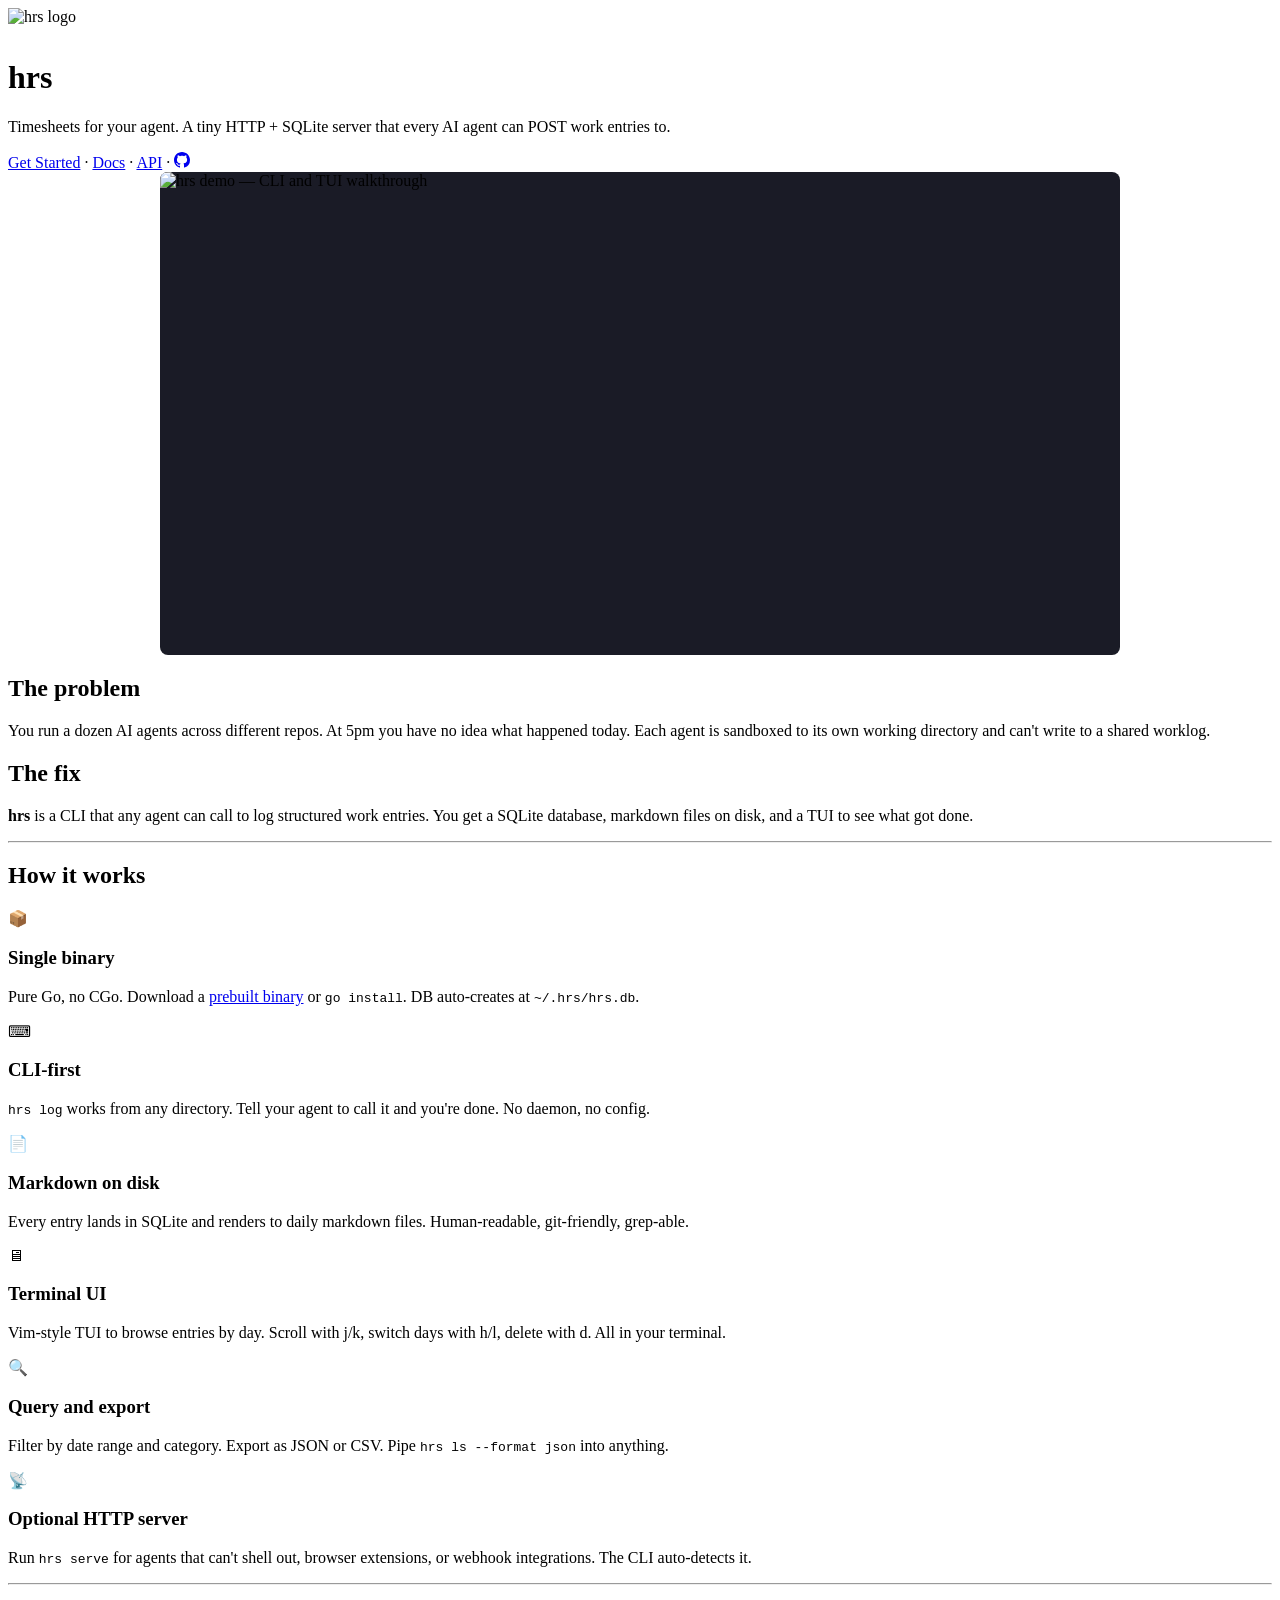
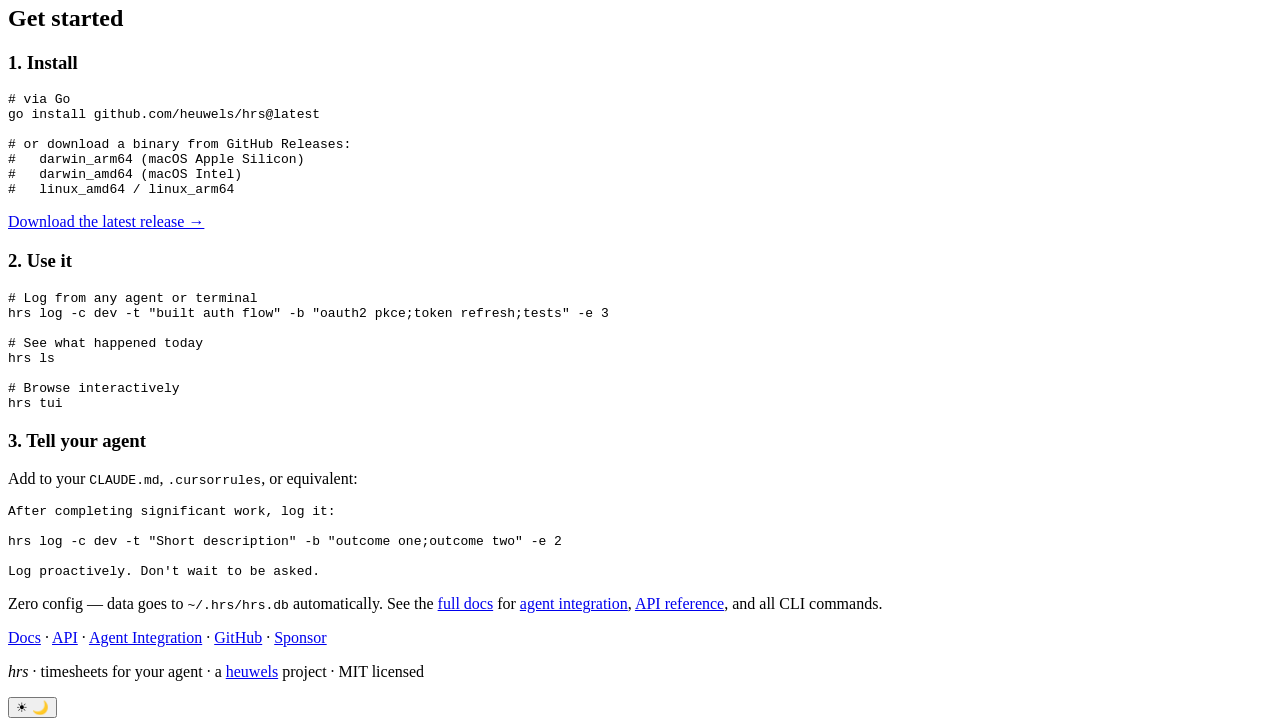
==== site/index.html @ 25335e58 "Reframe as CLI-first, demote HTTP server to optional Homepage and README now lead with the CLI story" ====
<!DOCTYPE html>
<html lang="en">
<head>
  <meta charset="utf-8">
  <meta name="viewport" content="width=device-width, initial-scale=1">
  <title>hrs — timesheets for your agent</title>
  <meta name="description" content="A tiny HTTP server backed by SQLite that AI agents can post work entries to from any directory. Renders markdown for humans.">
  <link rel="icon" href="/logo.svg" type="image/svg+xml">
  <link rel="stylesheet" href="/style.css">
  <script>
    (function () {
      var t = localStorage.getItem('theme');
      if (t) document.documentElement.setAttribute('data-theme', t);
      else if (window.matchMedia('(prefers-color-scheme: dark)').matches) document.documentElement.setAttribute('data-theme', 'dark');
      else document.documentElement.setAttribute('data-theme', 'light');
    })();
  </script>
</head>
<body>

<header class="hero">
  <div class="container">
    <img src="/logo.svg" alt="hrs logo" style="width:72px;height:72px;margin:0 auto 0.75rem">
    <h1>hrs</h1>
    <p class="tagline">Timesheets for your agent. A tiny HTTP + SQLite server that every AI agent can POST work entries to.</p>
    <nav class="hero-nav">
      <a href="/docs/getting-started.html" class="hero-nav__primary">Get Started</a>
      <span class="hero-nav__sep">&middot;</span>
      <a href="/docs/">Docs</a>
      <span class="hero-nav__sep">&middot;</span>
      <a href="/docs/api.html">API</a>
      <span class="hero-nav__sep">&middot;</span>
      <a href="https://github.com/heuwels/hrs" class="github-link" target="_blank" rel="noopener noreferrer">
        <svg viewBox="0 0 16 16" width="16" height="16" fill="currentColor" aria-hidden="true"><path d="M8 0C3.58 0 0 3.58 0 8c0 3.54 2.29 6.53 5.47 7.59.4.07.55-.17.55-.38 0-.19-.01-.82-.01-1.49-2.01.37-2.53-.49-2.69-.94-.09-.23-.48-.94-.82-1.13-.28-.15-.68-.52-.01-.53.63-.01 1.08.58 1.23.82.72 1.21 1.87.87 2.33.66.07-.52.28-.87.51-1.07-1.78-.2-3.64-.89-3.64-3.95 0-.87.31-1.59.82-2.15-.08-.2-.36-1.02.08-2.12 0 0 .67-.21 2.2.82.64-.18 1.32-.27 2-.27s1.36.09 2 .27c1.53-1.04 2.2-.82 2.2-.82.44 1.1.16 1.92.08 2.12.51.56.82 1.27.82 2.15 0 3.07-1.87 3.75-3.65 3.95.29.25.54.73.54 1.48 0 1.07-.01 1.93-.01 2.2 0 .21.15.46.55.38A8.013 8.013 0 0016 8c0-4.42-3.58-8-8-8z"/></svg>
      </a>
    </nav>

    <div class="terminal-wrap">
      <img src="/demo.gif" alt="hrs demo — CLI and TUI walkthrough" style="width:100%;max-width:960px;aspect-ratio:960/483;border-radius:8px;margin:0 auto;display:block;background:#1a1b26">
    </div>
  </div>
</header>

<section class="pitch">
  <div class="container">
    <h2>The <span class="accent">problem</span></h2>
    <p class="pitch-intro">
      You run a dozen AI agents across different repos. At 5pm you have no idea what happened today. Each agent is sandboxed to its own working directory and can't write to a shared worklog.
    </p>
    <h2>The <span class="accent">fix</span></h2>
    <p class="pitch-intro">
      <strong>hrs</strong> is a CLI that any agent can call to log structured work entries. You get a SQLite database, markdown files on disk, and a TUI to see what got done.
    </p>
  </div>
</section>

<hr class="section-rule">

<section class="pitch" id="features">
  <div class="container">
    <h2>How it <span class="accent">works</span></h2>
    <div class="features-grid">
      <div class="feature">
        <div class="feature-icon">&#x1F4E6;</div>
        <h3>Single binary</h3>
        <p>Pure Go, no CGo. Download a <a href="https://github.com/heuwels/hrs/releases/latest">prebuilt binary</a> or <code>go install</code>. DB auto-creates at <code>~/.hrs/hrs.db</code>.</p>
      </div>
      <div class="feature">
        <div class="feature-icon">&#x2328;</div>
        <h3>CLI-first</h3>
        <p><code>hrs log</code> works from any directory. Tell your agent to call it and you're done. No daemon, no config.</p>
      </div>
      <div class="feature">
        <div class="feature-icon">&#x1F4C4;</div>
        <h3>Markdown on disk</h3>
        <p>Every entry lands in SQLite and renders to daily markdown files. Human-readable, git-friendly, grep-able.</p>
      </div>
      <div class="feature">
        <div class="feature-icon">&#x1F5A5;</div>
        <h3>Terminal UI</h3>
        <p>Vim-style TUI to browse entries by day. Scroll with j/k, switch days with h/l, delete with d. All in your terminal.</p>
      </div>
      <div class="feature">
        <div class="feature-icon">&#x1F50D;</div>
        <h3>Query and export</h3>
        <p>Filter by date range and category. Export as JSON or CSV. Pipe <code>hrs ls --format json</code> into anything.</p>
      </div>
      <div class="feature">
        <div class="feature-icon">&#x1F4E1;</div>
        <h3>Optional HTTP server</h3>
        <p>Run <code>hrs serve</code> for agents that can't shell out, browser extensions, or webhook integrations. The CLI auto-detects it.</p>
      </div>
    </div>
  </div>
</section>

<hr class="section-rule">

<section class="install" id="install">
  <div class="container">
    <h2>Get <span class="accent">started</span></h2>

    <h3>1. Install</h3>
    <pre><code><span class="comment"># via Go</span>
go install github.com/heuwels/hrs@latest

<span class="comment"># or download a binary from GitHub Releases:</span>
<span class="comment">#   darwin_arm64 (macOS Apple Silicon)</span>
<span class="comment">#   darwin_amd64 (macOS Intel)</span>
<span class="comment">#   linux_amd64 / linux_arm64</span></code></pre>
    <p><a href="https://github.com/heuwels/hrs/releases/latest" target="_blank" rel="noopener noreferrer">Download the latest release &rarr;</a></p>

    <h3>2. Use it</h3>
    <pre><code><span class="comment"># Log from any agent or terminal</span>
hrs log -c dev -t "built auth flow" -b "oauth2 pkce;token refresh;tests" -e 3

<span class="comment"># See what happened today</span>
hrs ls

<span class="comment"># Browse interactively</span>
hrs tui</code></pre>

    <h3>3. Tell your agent</h3>
    <p>Add to your <code>CLAUDE.md</code>, <code>.cursorrules</code>, or equivalent:</p>
    <pre><code>After completing significant work, log it:

hrs log -c dev -t "Short description" -b "outcome one;outcome two" -e 2

Log proactively. Don't wait to be asked.</code></pre>

    <p>Zero config &mdash; data goes to <code>~/.hrs/hrs.db</code> automatically. See the <a href="/docs/">full docs</a> for <a href="/docs/agent-integration.html">agent integration</a>, <a href="/docs/api.html">API reference</a>, and all CLI commands.</p>
  </div>
</section>

<footer>
  <div class="container">
    <nav class="footer-nav">
      <a href="/docs/">Docs</a>
      <span class="footer-sep">&middot;</span>
      <a href="/docs/api.html">API</a>
      <span class="footer-sep">&middot;</span>
      <a href="/docs/agent-integration.html">Agent Integration</a>
      <span class="footer-sep">&middot;</span>
      <a href="https://github.com/heuwels/hrs" target="_blank" rel="noopener noreferrer">GitHub</a>
      <span class="footer-sep">&middot;</span>
      <a href="https://github.com/sponsors/heuwels" target="_blank" rel="noopener noreferrer">Sponsor</a>
    </nav>
    <p class="footer-copy"><em>hrs</em> &middot; timesheets for your agent &middot; a <a href="https://github.com/heuwels" target="_blank" rel="noopener noreferrer">heuwels</a> project &middot; MIT licensed</p>
  </div>
</footer>

<button type="button" class="theme-toggle" onclick="toggleTheme()" aria-label="Toggle dark mode">
  <span class="icon-sun">&#x2600;</span>
  <span class="icon-moon">&#x1F319;</span>
</button>

<script>
  function toggleTheme() {
    var current = document.documentElement.getAttribute('data-theme');
    var next = current === 'dark' ? 'light' : 'dark';
    document.documentElement.setAttribute('data-theme', next);
    localStorage.setItem('theme', next);
  }
</script>

</body>
</html>
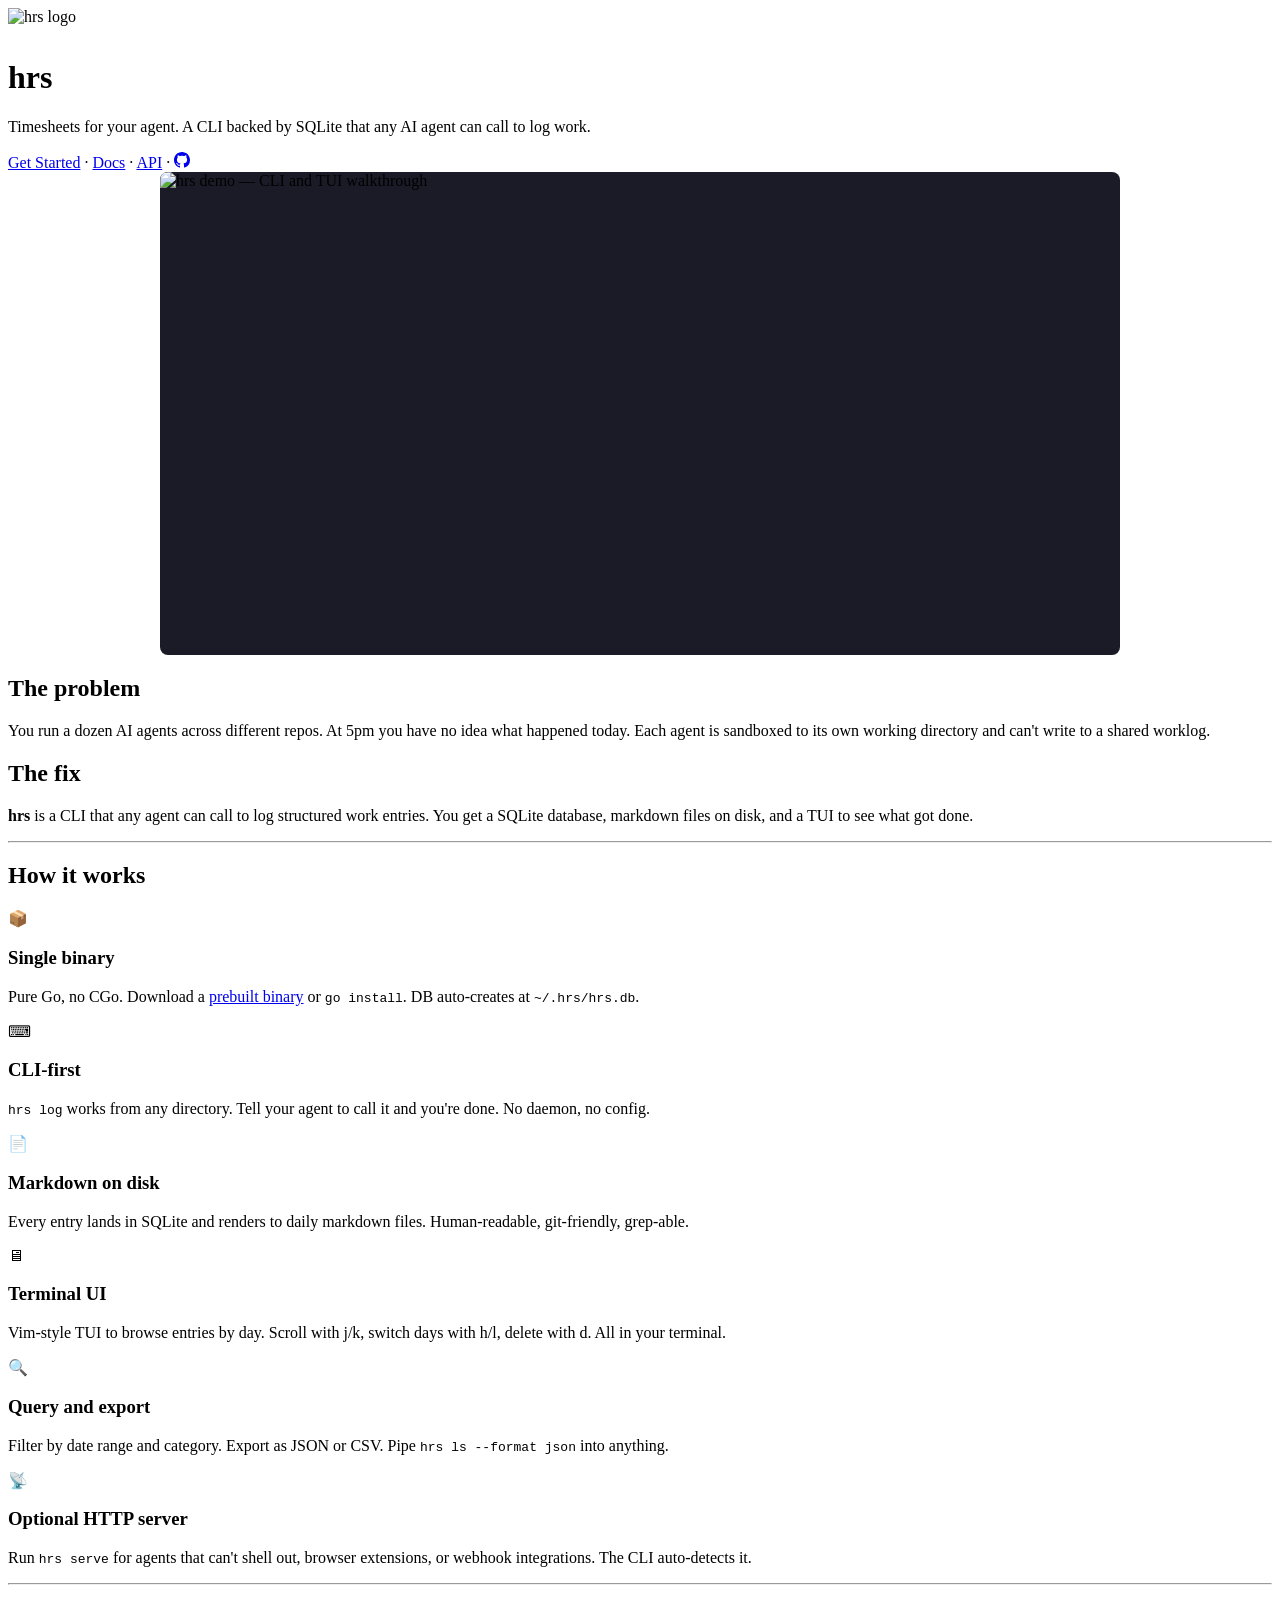
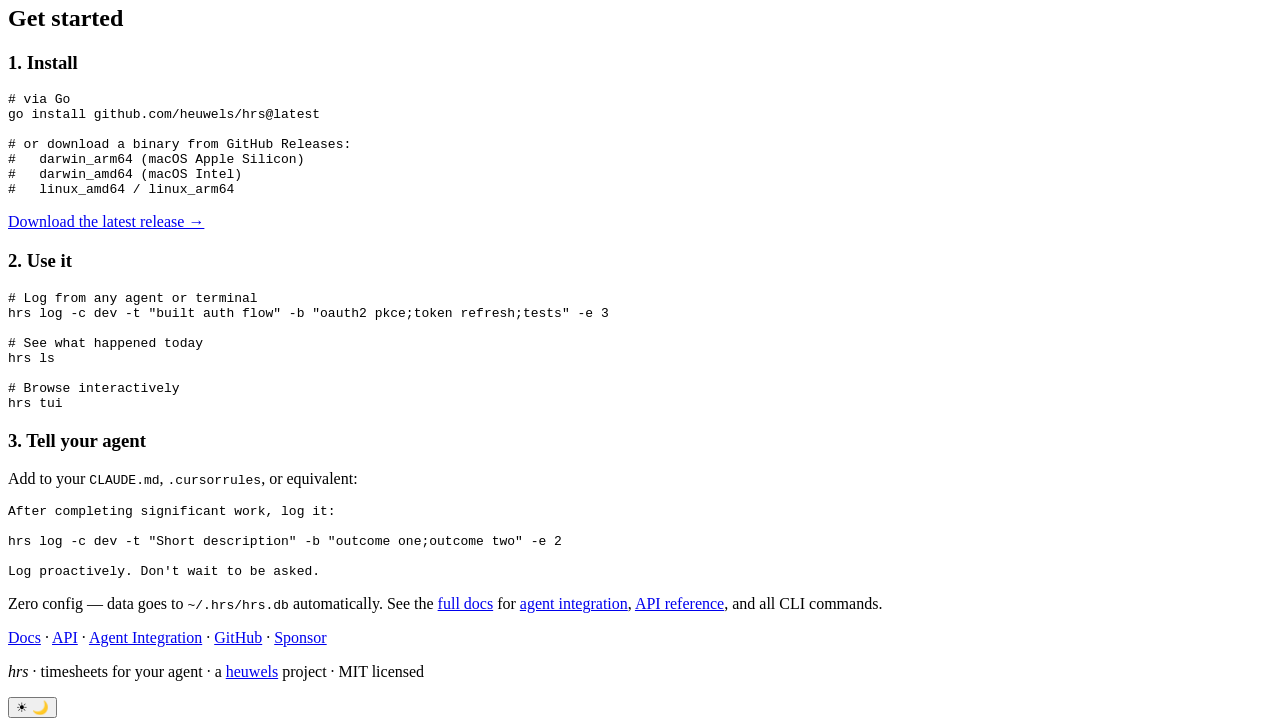
==== commit 53e58261: "Update tagline and meta description to CLI-first messaging Co-Authored-By: Claude Opus 4.6 (1M conte" ====
--- a/site/index.html
+++ b/site/index.html
@@ -4,7 +4,7 @@
   <meta charset="utf-8">
   <meta name="viewport" content="width=device-width, initial-scale=1">
   <title>hrs — timesheets for your agent</title>
-  <meta name="description" content="A tiny HTTP server backed by SQLite that AI agents can post work entries to from any directory. Renders markdown for humans.">
+  <meta name="description" content="A CLI backed by SQLite that any AI agent can call to log structured work entries. Renders markdown for humans.">
   <link rel="icon" href="/logo.svg" type="image/svg+xml">
   <link rel="stylesheet" href="/style.css">
   <script>
@@ -22,7 +22,7 @@
   <div class="container">
     <img src="/logo.svg" alt="hrs logo" style="width:72px;height:72px;margin:0 auto 0.75rem">
     <h1>hrs</h1>
-    <p class="tagline">Timesheets for your agent. A tiny HTTP + SQLite server that every AI agent can POST work entries to.</p>
+    <p class="tagline">Timesheets for your agent. A CLI backed by SQLite that any AI agent can call to log work.</p>
     <nav class="hero-nav">
       <a href="/docs/getting-started.html" class="hero-nav__primary">Get Started</a>
       <span class="hero-nav__sep">&middot;</span>
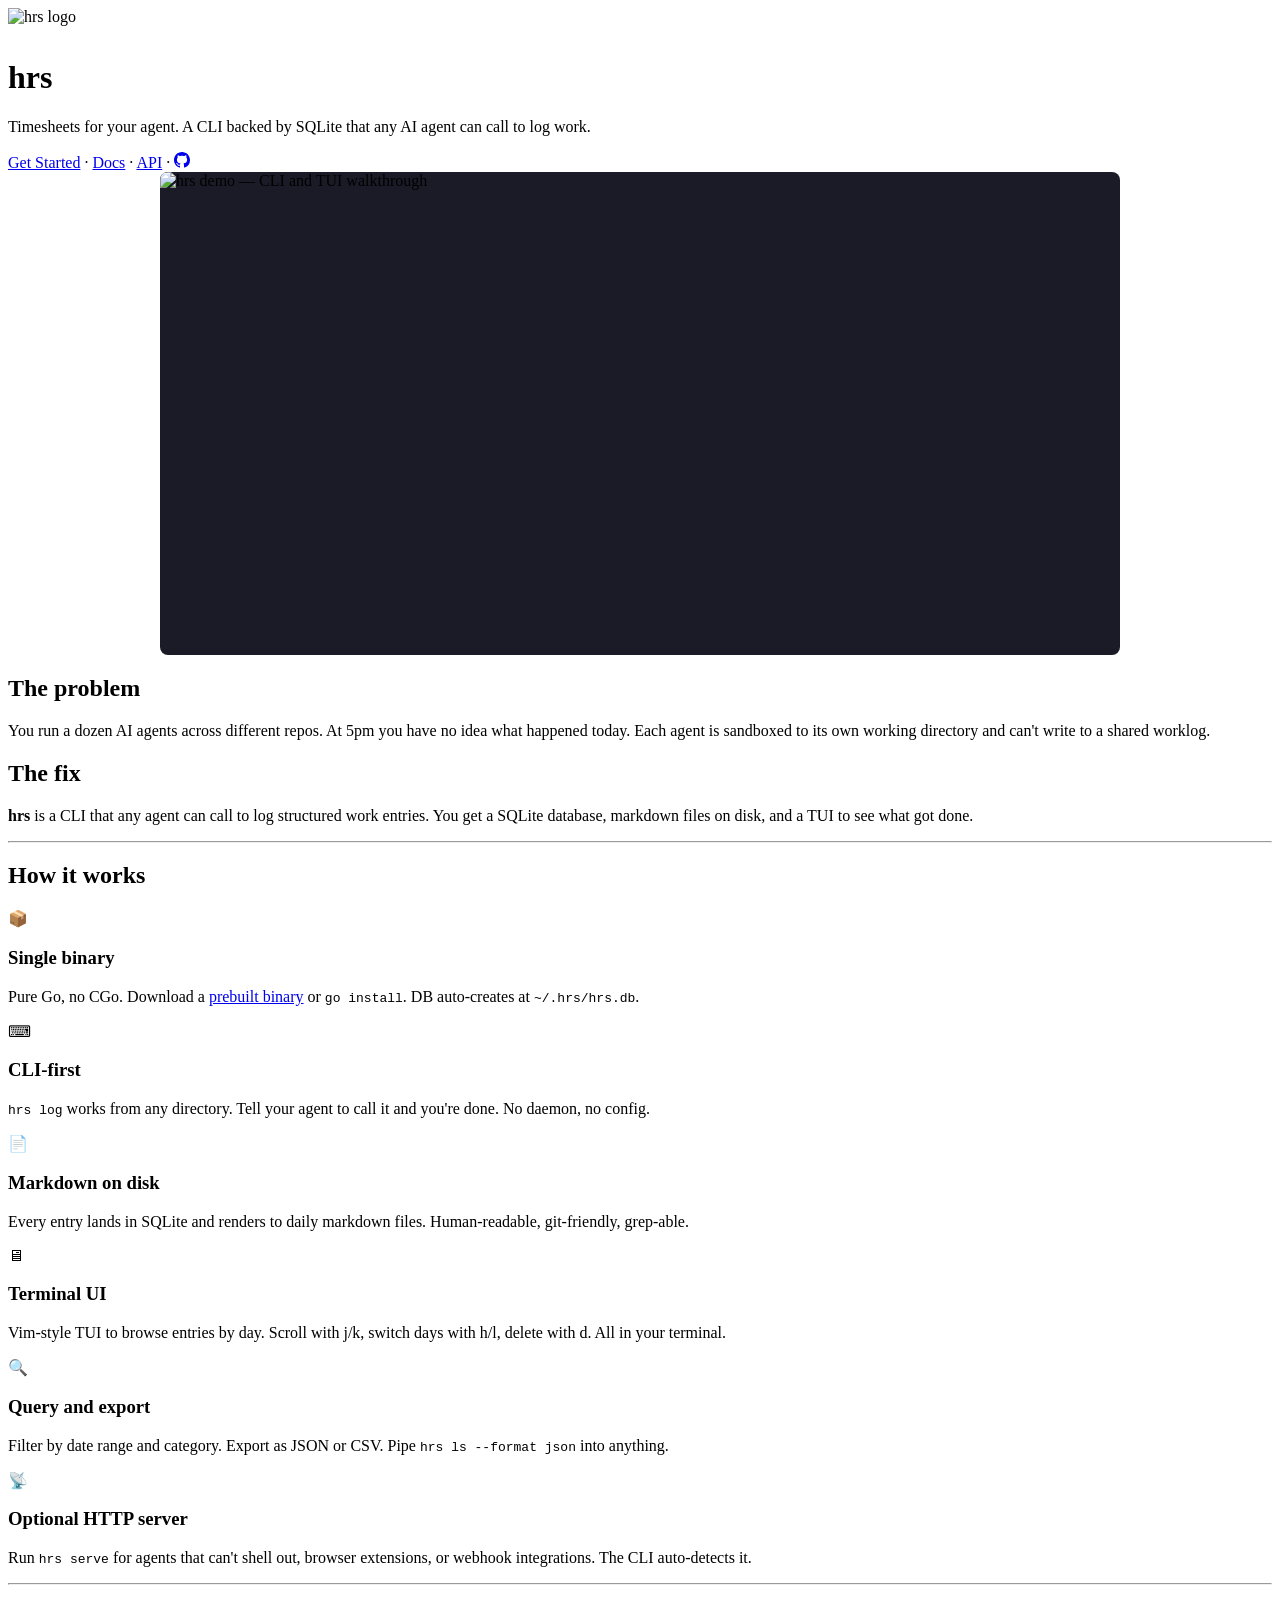
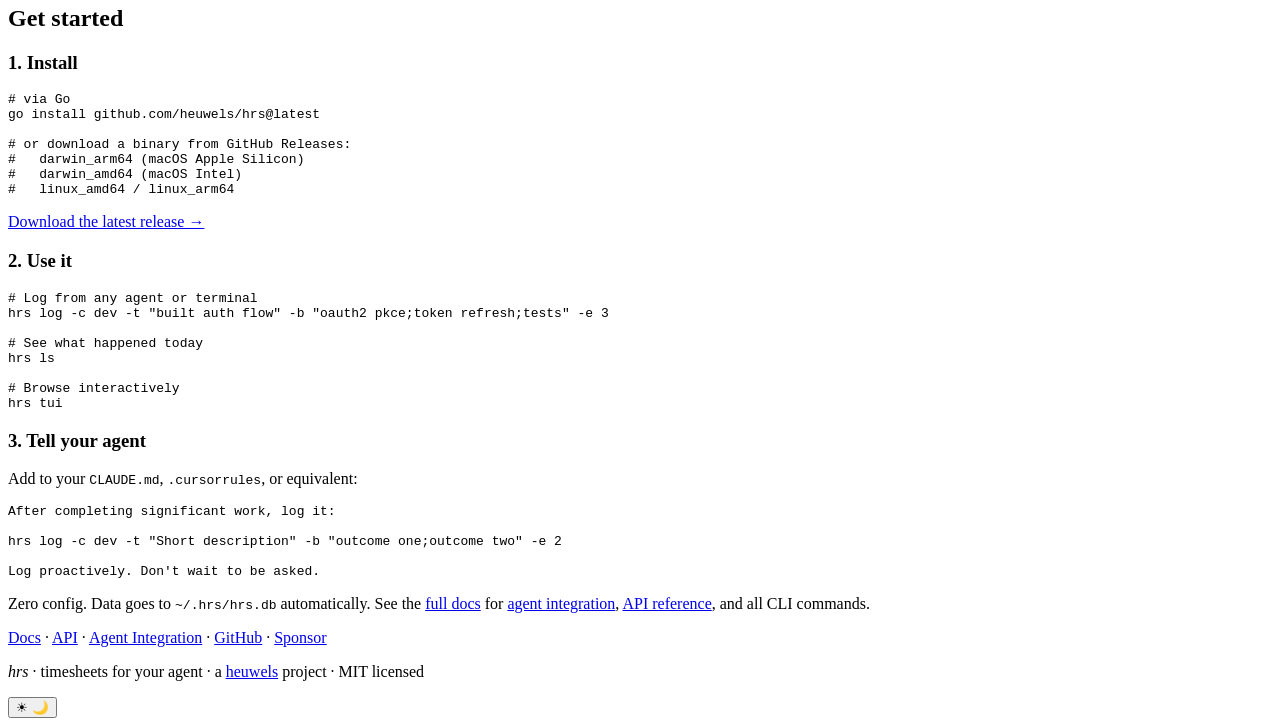
==== commit b8b826ff: "Replace emdash with period in homepage copy Co-Authored-By: Claude Opus 4.6 (1M context) <noreply@an" ====
--- a/site/index.html
+++ b/site/index.html
@@ -128,7 +128,7 @@
 
 Log proactively. Don't wait to be asked.</code></pre>
 
-    <p>Zero config &mdash; data goes to <code>~/.hrs/hrs.db</code> automatically. See the <a href="/docs/">full docs</a> for <a href="/docs/agent-integration.html">agent integration</a>, <a href="/docs/api.html">API reference</a>, and all CLI commands.</p>
+    <p>Zero config. Data goes to <code>~/.hrs/hrs.db</code> automatically. See the <a href="/docs/">full docs</a> for <a href="/docs/agent-integration.html">agent integration</a>, <a href="/docs/api.html">API reference</a>, and all CLI commands.</p>
   </div>
 </section>
 
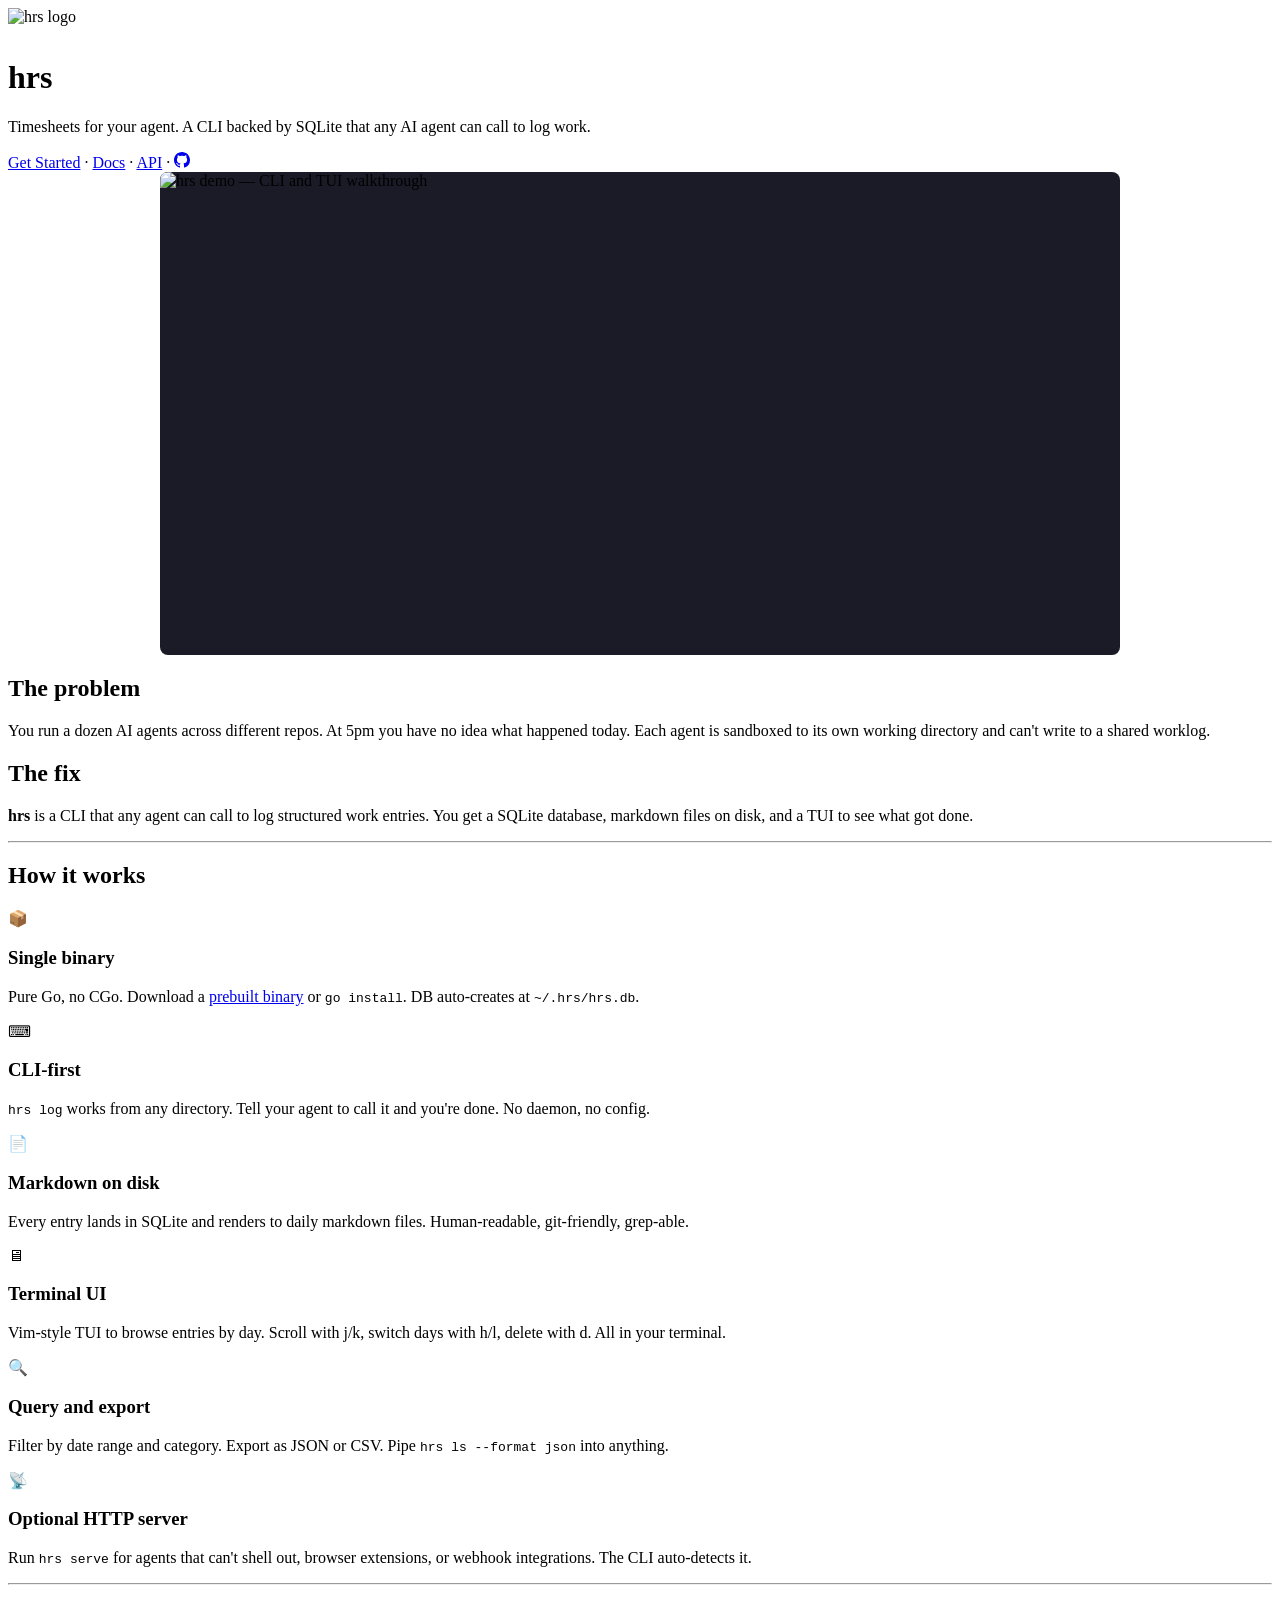
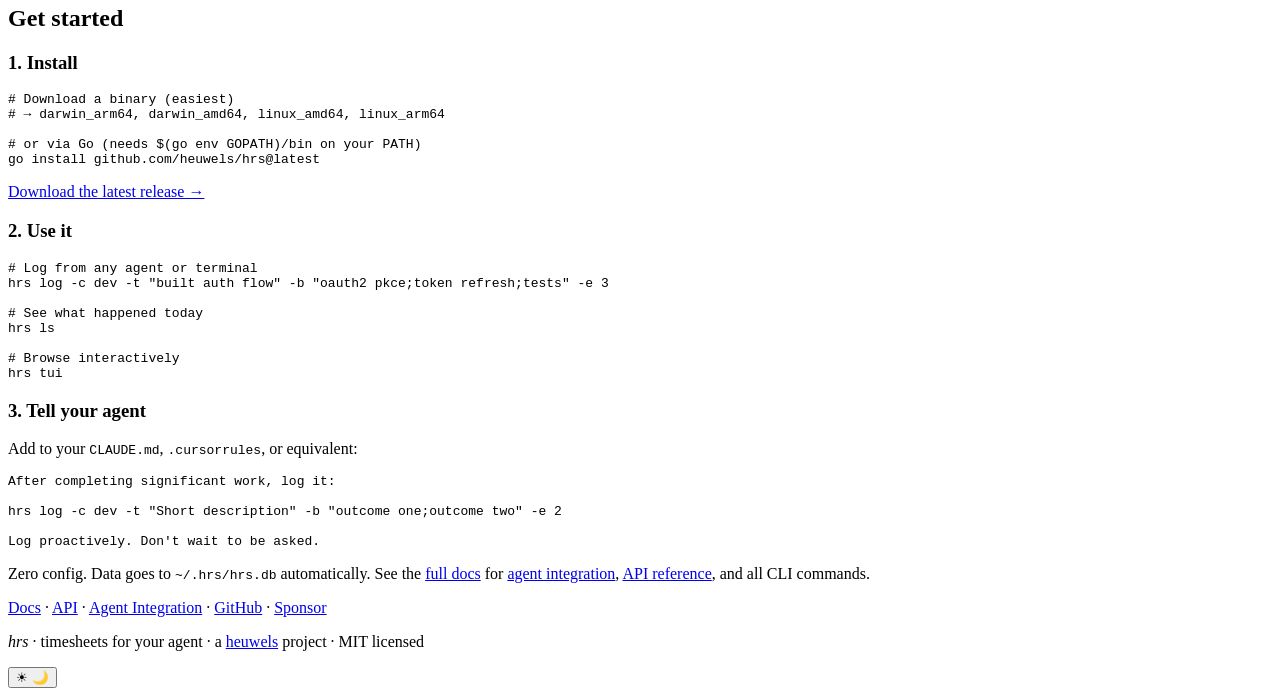
==== commit 2ad3417f: "Add GOPATH/bin note to install docs, lead with binary download go install puts the binary in $(go en" ====
--- a/site/index.html
+++ b/site/index.html
@@ -101,13 +101,11 @@
     <h2>Get <span class="accent">started</span></h2>
 
     <h3>1. Install</h3>
-    <pre><code><span class="comment"># via Go</span>
-go install github.com/heuwels/hrs@latest
+    <pre><code><span class="comment"># Download a binary (easiest)</span>
+<span class="comment"># → darwin_arm64, darwin_amd64, linux_amd64, linux_arm64</span>
 
-<span class="comment"># or download a binary from GitHub Releases:</span>
-<span class="comment">#   darwin_arm64 (macOS Apple Silicon)</span>
-<span class="comment">#   darwin_amd64 (macOS Intel)</span>
-<span class="comment">#   linux_amd64 / linux_arm64</span></code></pre>
+<span class="comment"># or via Go (needs $(go env GOPATH)/bin on your PATH)</span>
+go install github.com/heuwels/hrs@latest</code></pre>
     <p><a href="https://github.com/heuwels/hrs/releases/latest" target="_blank" rel="noopener noreferrer">Download the latest release &rarr;</a></p>
 
     <h3>2. Use it</h3>
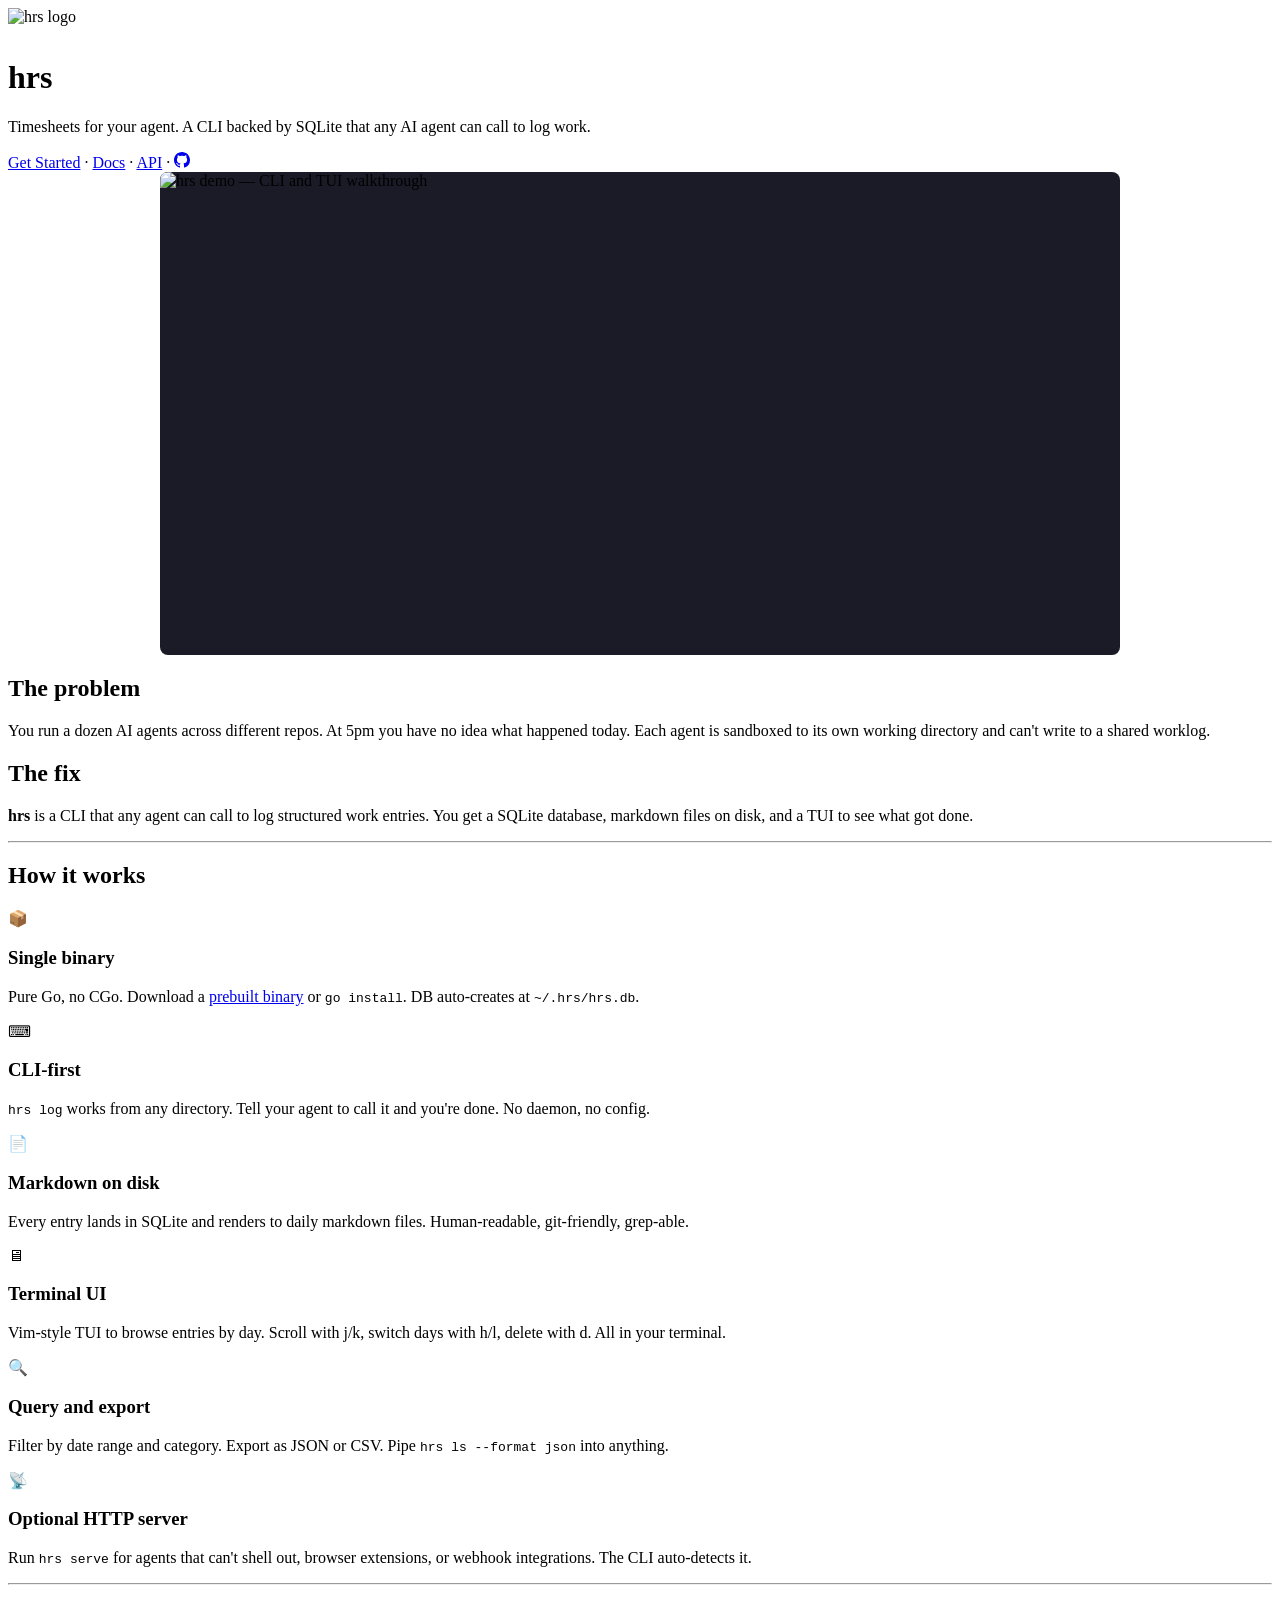
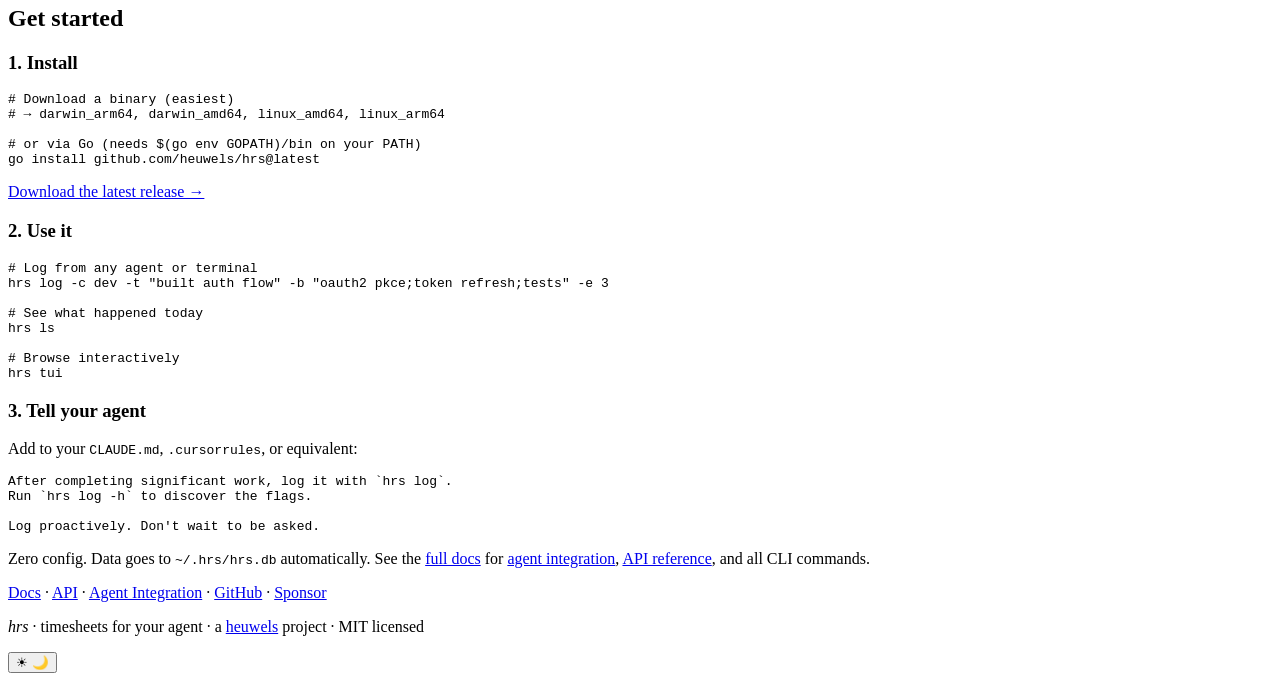
==== commit 12755021: "Point agent instructions at hrs log -h instead of hardcoding flags Let agents self-discover the CLI " ====
--- a/site/index.html
+++ b/site/index.html
@@ -120,9 +120,8 @@
 
     <h3>3. Tell your agent</h3>
     <p>Add to your <code>CLAUDE.md</code>, <code>.cursorrules</code>, or equivalent:</p>
-    <pre><code>After completing significant work, log it:
-
-hrs log -c dev -t "Short description" -b "outcome one;outcome two" -e 2
+    <pre><code>After completing significant work, log it with `hrs log`.
+Run `hrs log -h` to discover the flags.
 
 Log proactively. Don't wait to be asked.</code></pre>
 
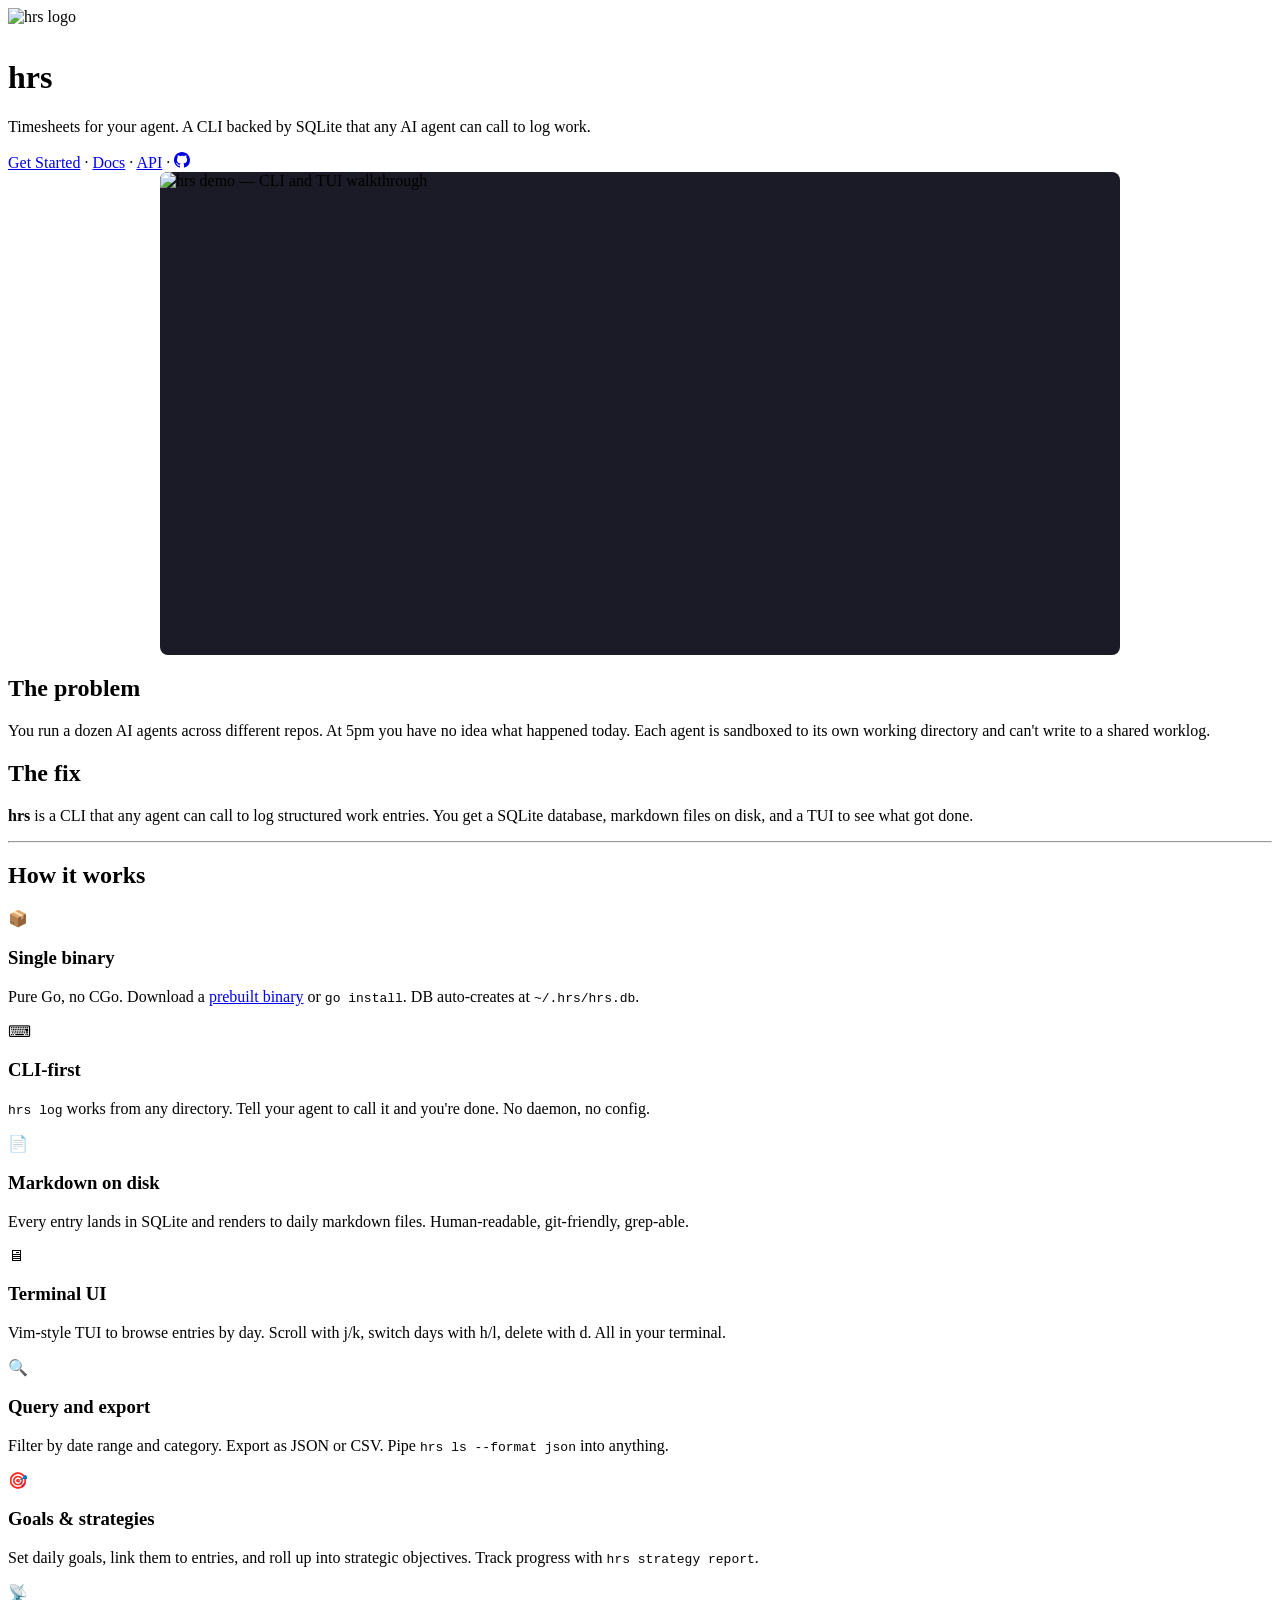
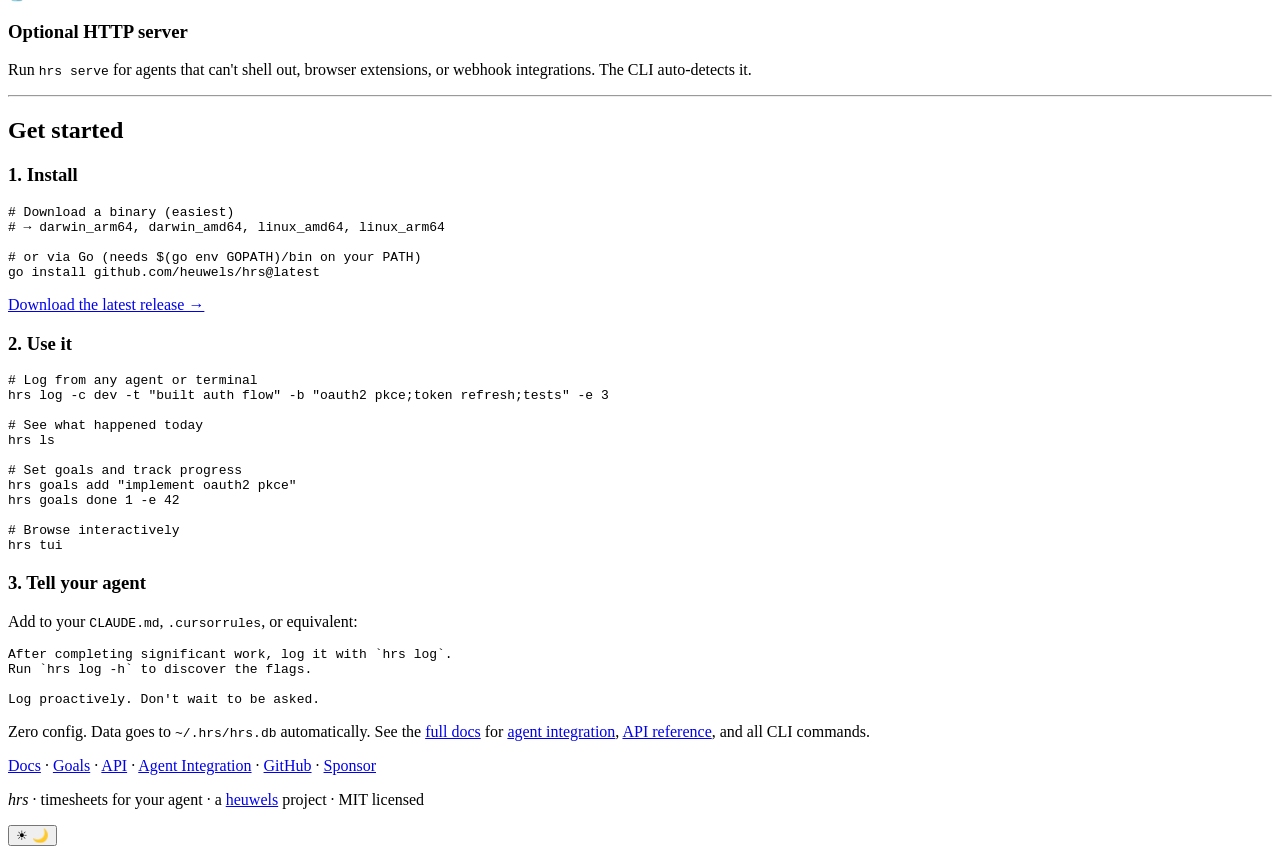
==== commit d3dfb304: "Add goals & strategies documentation across site and embedded docs Co-Authored-By: Claude Opus 4.6 (" ====
--- a/site/index.html
+++ b/site/index.html
@@ -86,6 +86,11 @@
         <p>Filter by date range and category. Export as JSON or CSV. Pipe <code>hrs ls --format json</code> into anything.</p>
       </div>
       <div class="feature">
+        <div class="feature-icon">&#x1F3AF;</div>
+        <h3>Goals &amp; strategies</h3>
+        <p>Set daily goals, link them to entries, and roll up into strategic objectives. Track progress with <code>hrs strategy report</code>.</p>
+      </div>
+      <div class="feature">
         <div class="feature-icon">&#x1F4E1;</div>
         <h3>Optional HTTP server</h3>
         <p>Run <code>hrs serve</code> for agents that can't shell out, browser extensions, or webhook integrations. The CLI auto-detects it.</p>
@@ -115,6 +120,10 @@
 <span class="comment"># See what happened today</span>
 hrs ls
 
+<span class="comment"># Set goals and track progress</span>
+hrs goals add "implement oauth2 pkce"
+hrs goals done 1 -e 42
+
 <span class="comment"># Browse interactively</span>
 hrs tui</code></pre>
 
@@ -133,6 +142,8 @@
   <div class="container">
     <nav class="footer-nav">
       <a href="/docs/">Docs</a>
+      <span class="footer-sep">&middot;</span>
+      <a href="/docs/goals.html">Goals</a>
       <span class="footer-sep">&middot;</span>
       <a href="/docs/api.html">API</a>
       <span class="footer-sep">&middot;</span>
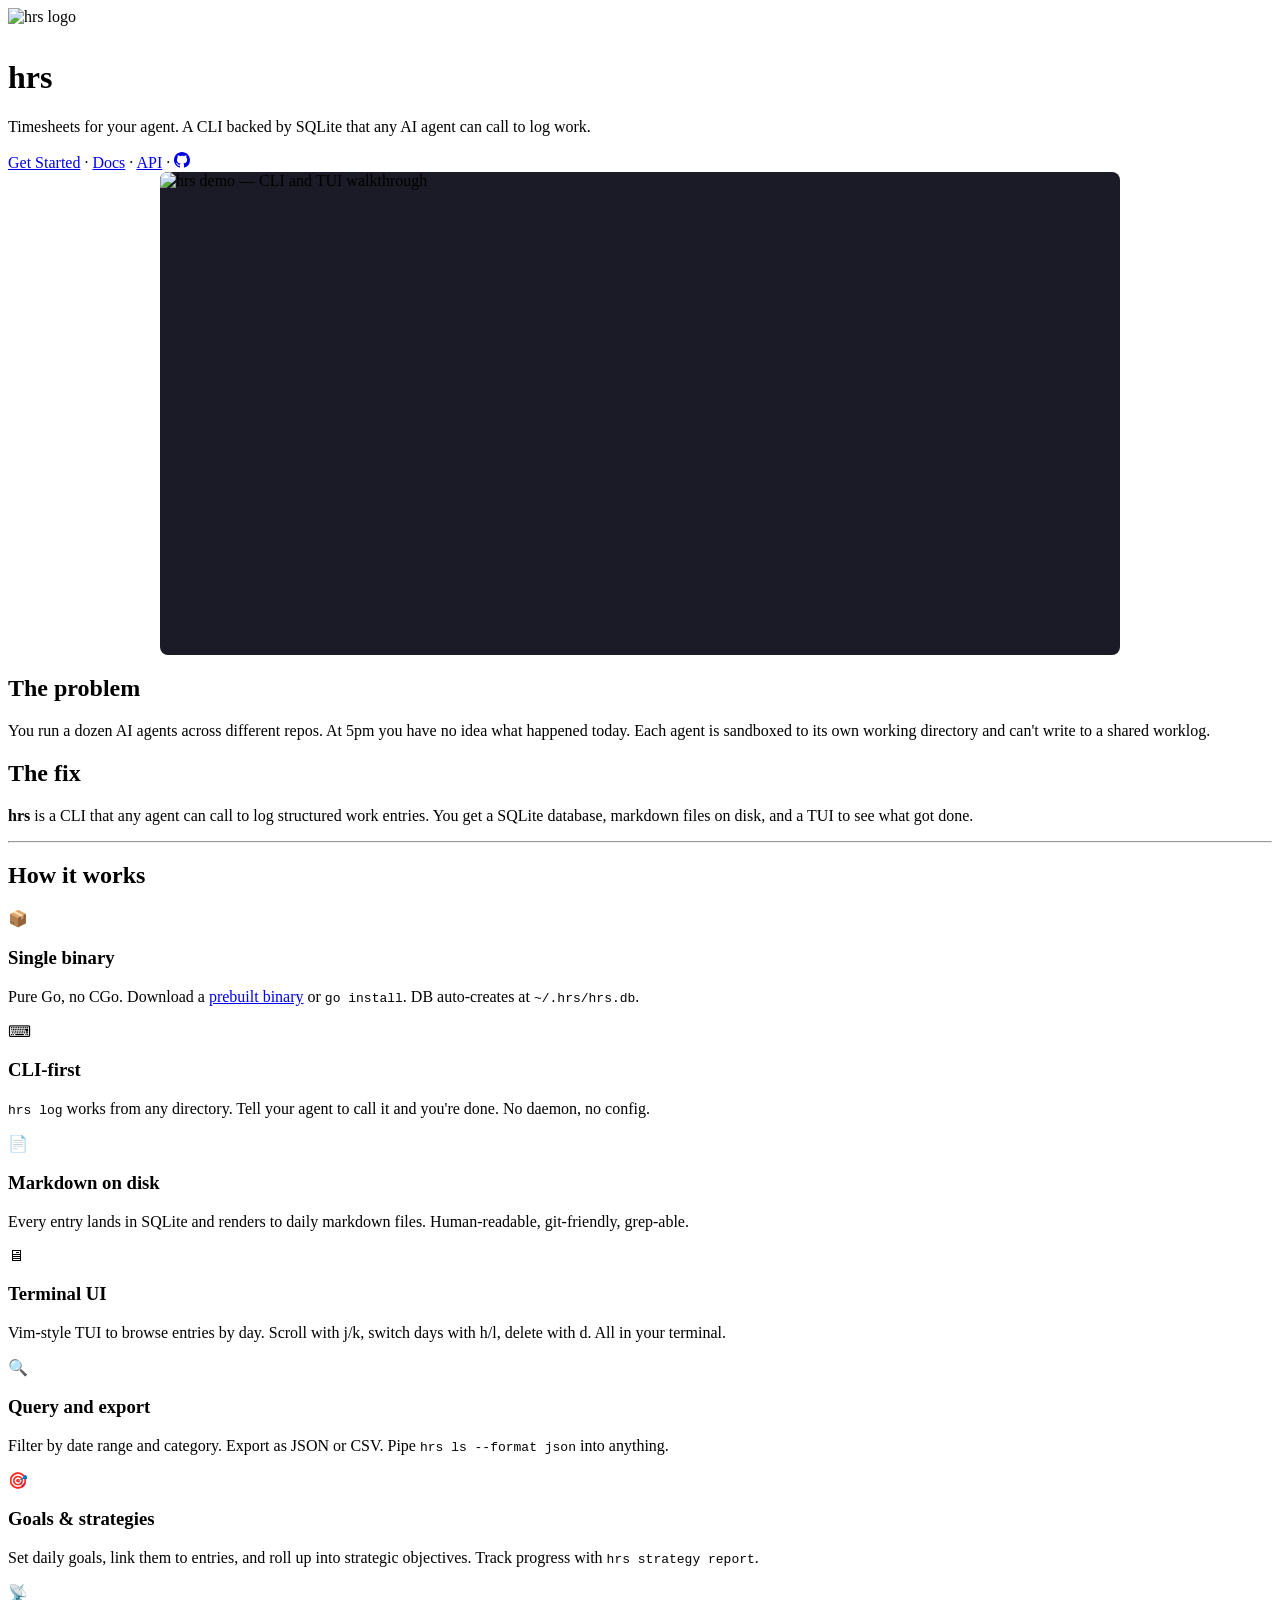
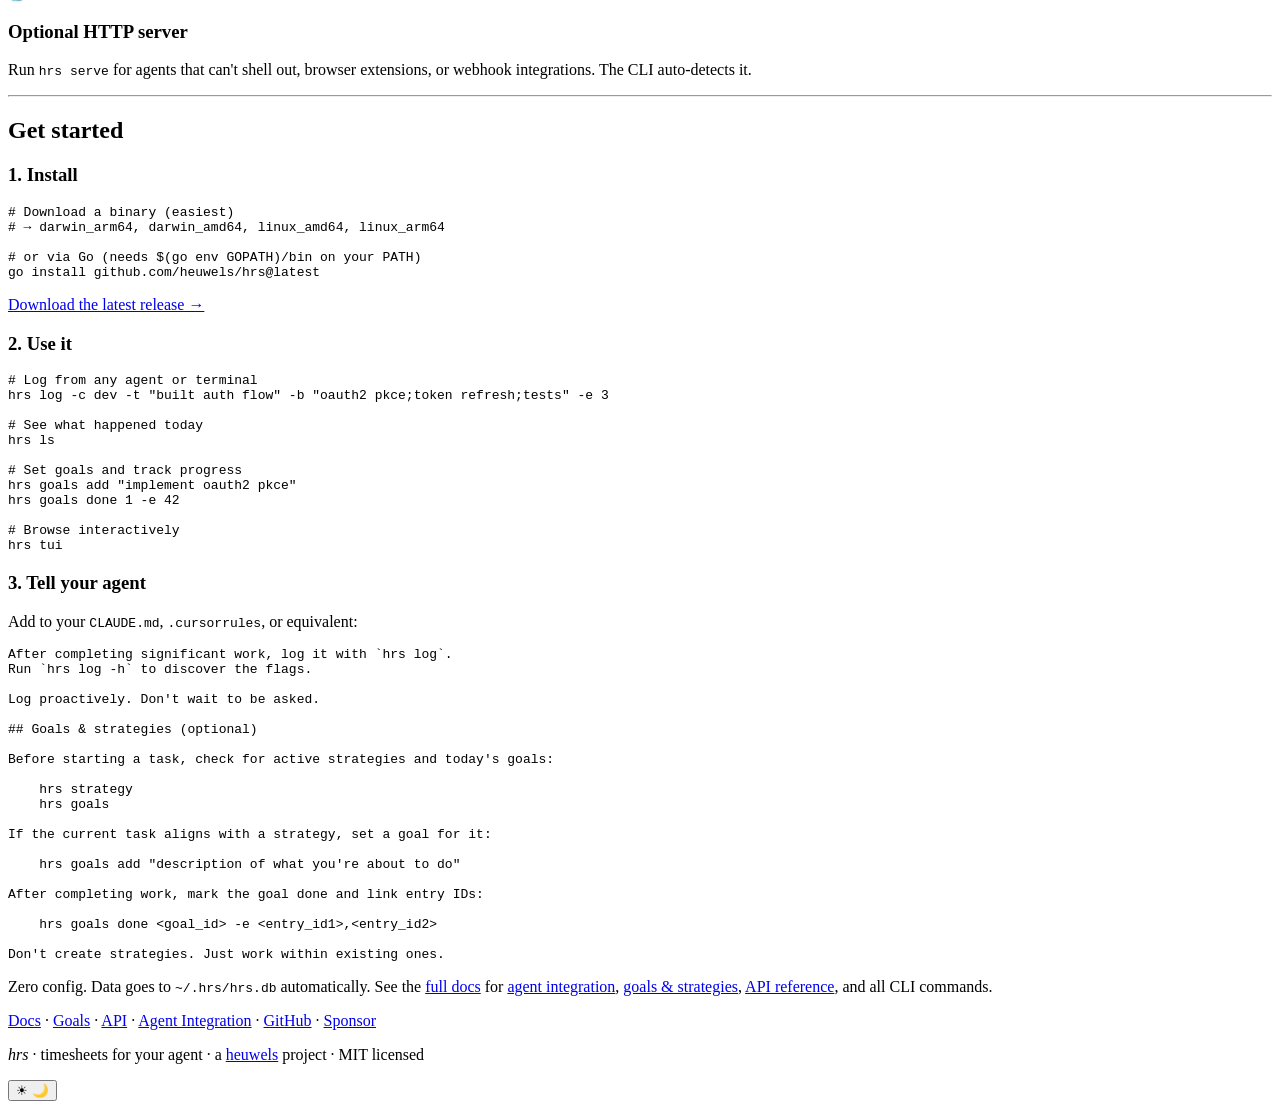
==== commit ac9b4b1c: "Add goals/strategies agent snippet to homepage "Tell your agent" section Co-Authored-By: Claude Opus" ====
--- a/site/index.html
+++ b/site/index.html
@@ -132,9 +132,26 @@
     <pre><code>After completing significant work, log it with `hrs log`.
 Run `hrs log -h` to discover the flags.
 
-Log proactively. Don't wait to be asked.</code></pre>
+Log proactively. Don't wait to be asked.
 
-    <p>Zero config. Data goes to <code>~/.hrs/hrs.db</code> automatically. See the <a href="/docs/">full docs</a> for <a href="/docs/agent-integration.html">agent integration</a>, <a href="/docs/api.html">API reference</a>, and all CLI commands.</p>
+## Goals &amp; strategies (optional)
+
+Before starting a task, check for active strategies and today's goals:
+
+    hrs strategy
+    hrs goals
+
+If the current task aligns with a strategy, set a goal for it:
+
+    hrs goals add "description of what you're about to do"
+
+After completing work, mark the goal done and link entry IDs:
+
+    hrs goals done &lt;goal_id&gt; -e &lt;entry_id1&gt;,&lt;entry_id2&gt;
+
+Don't create strategies. Just work within existing ones.</code></pre>
+
+    <p>Zero config. Data goes to <code>~/.hrs/hrs.db</code> automatically. See the <a href="/docs/">full docs</a> for <a href="/docs/agent-integration.html">agent integration</a>, <a href="/docs/goals.html">goals &amp; strategies</a>, <a href="/docs/api.html">API reference</a>, and all CLI commands.</p>
   </div>
 </section>
 
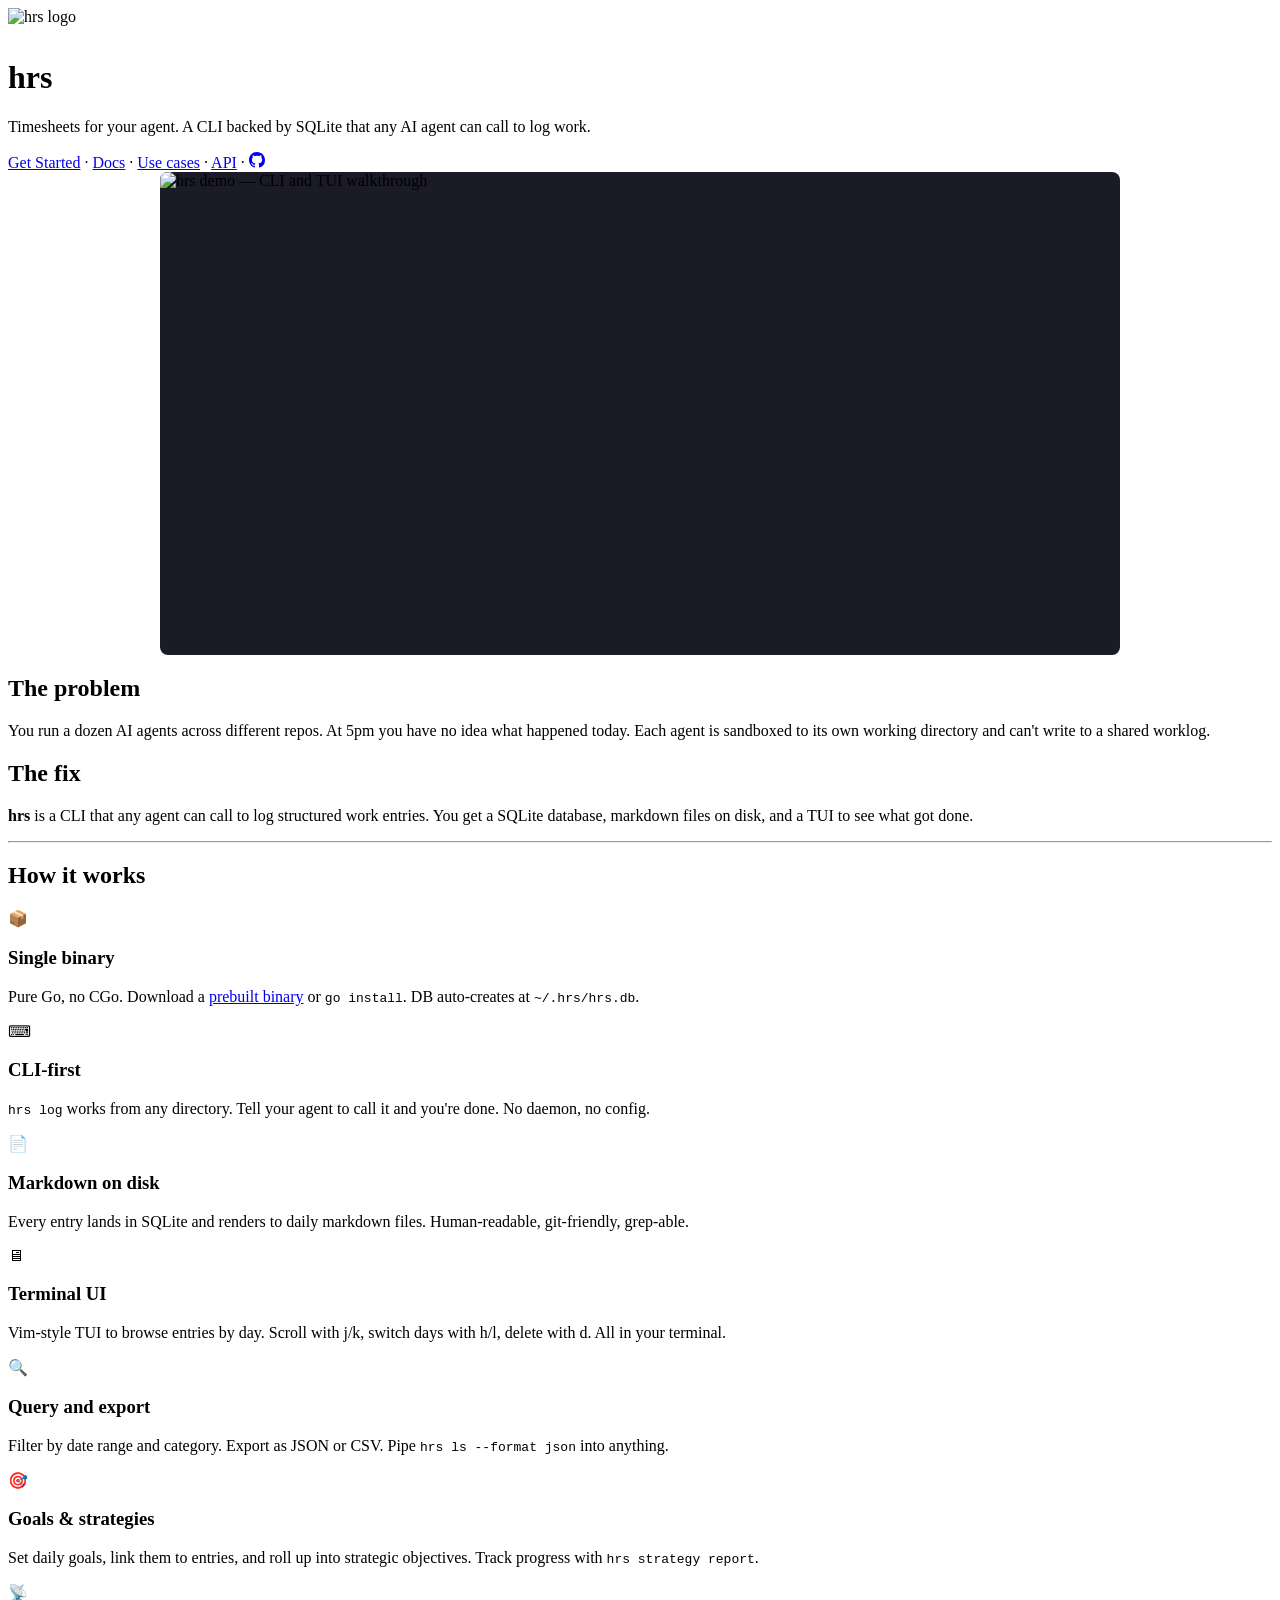
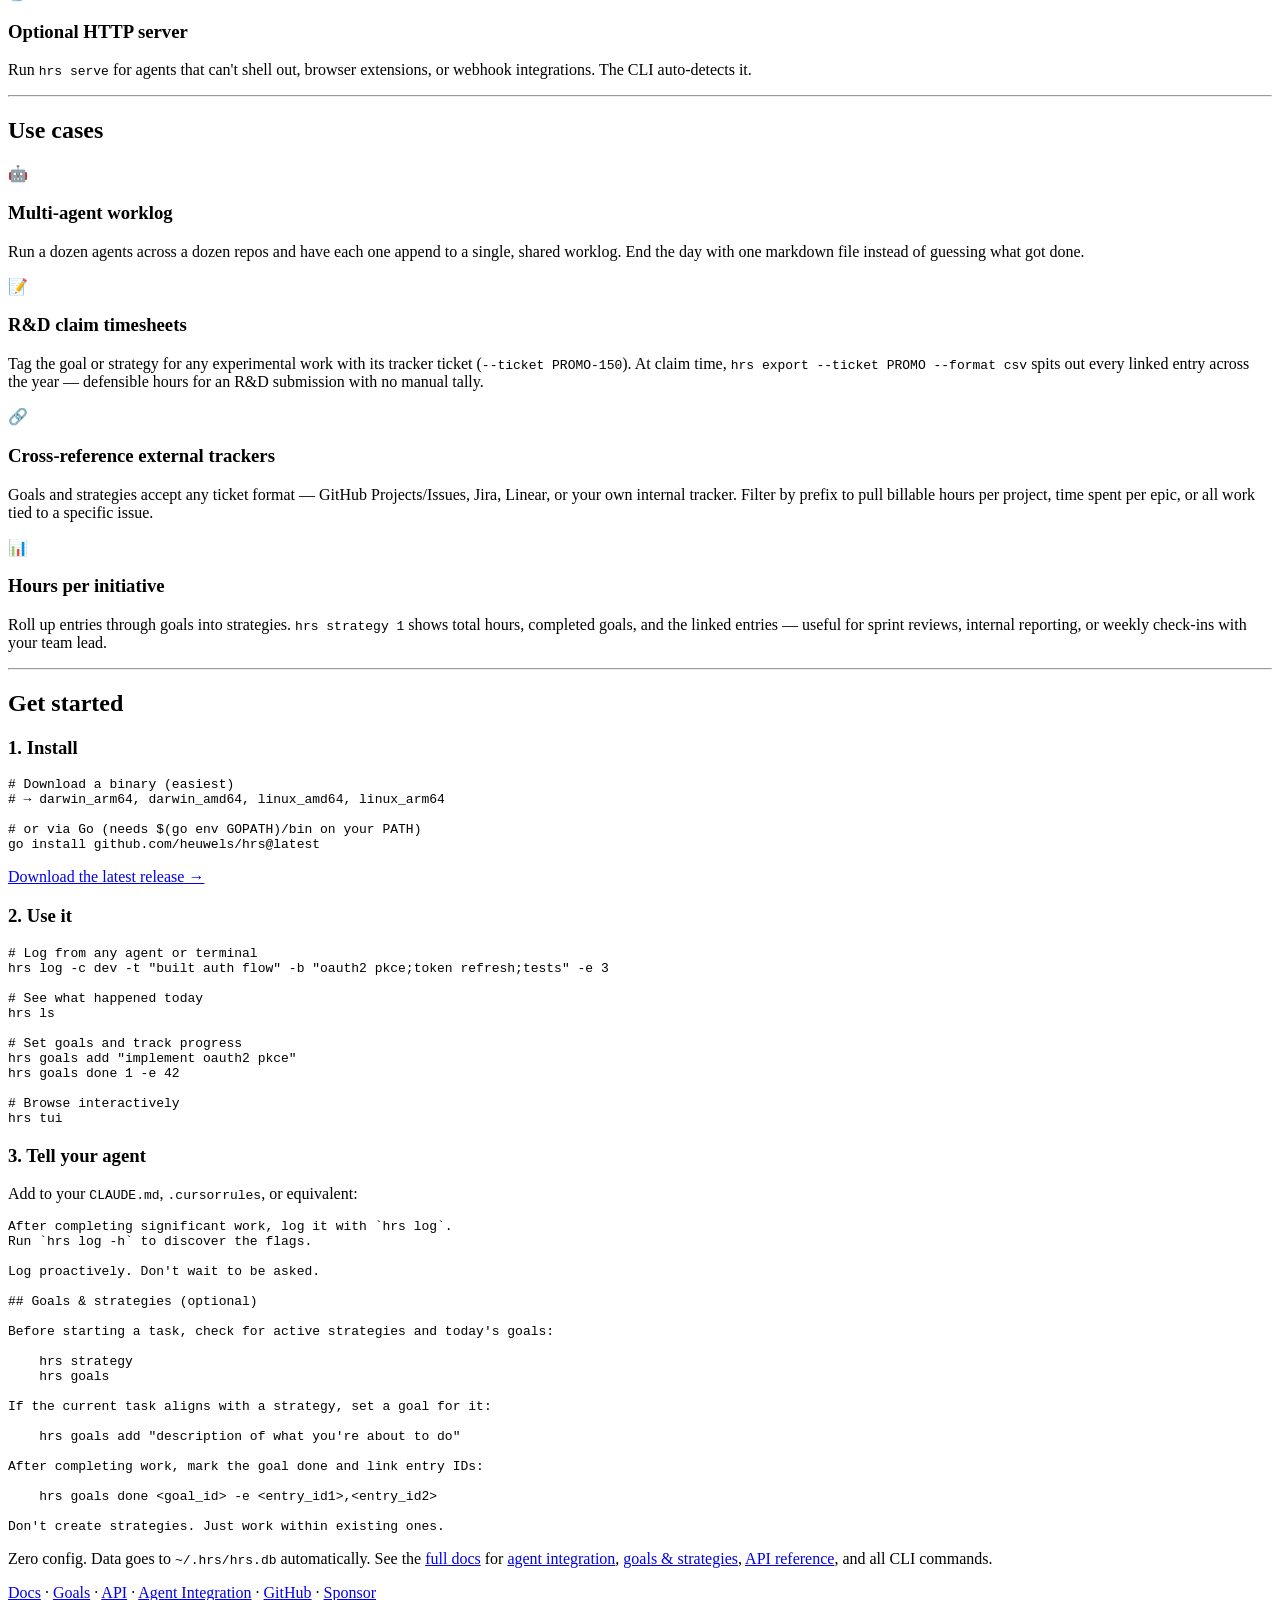
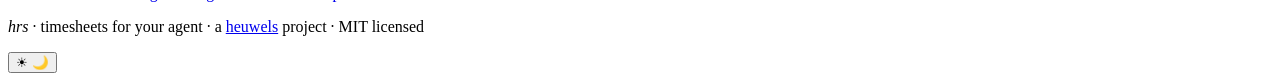
==== commit 72485945: "Add ticket_ref to goals/strategies, --ticket filter for entries - New nullable ticket_ref column on " ====
--- a/site/index.html
+++ b/site/index.html
@@ -28,6 +28,8 @@
       <span class="hero-nav__sep">&middot;</span>
       <a href="/docs/">Docs</a>
       <span class="hero-nav__sep">&middot;</span>
+      <a href="#use-cases">Use cases</a>
+      <span class="hero-nav__sep">&middot;</span>
       <a href="/docs/api.html">API</a>
       <span class="hero-nav__sep">&middot;</span>
       <a href="https://github.com/heuwels/hrs" class="github-link" target="_blank" rel="noopener noreferrer">
@@ -101,6 +103,36 @@
 
 <hr class="section-rule">
 
+<section class="pitch" id="use-cases">
+  <div class="container">
+    <h2>Use <span class="accent">cases</span></h2>
+    <div class="features-grid">
+      <div class="feature">
+        <div class="feature-icon">&#x1F916;</div>
+        <h3>Multi-agent worklog</h3>
+        <p>Run a dozen agents across a dozen repos and have each one append to a single, shared worklog. End the day with one markdown file instead of guessing what got done.</p>
+      </div>
+      <div class="feature">
+        <div class="feature-icon">&#x1F4DD;</div>
+        <h3>R&amp;D claim timesheets</h3>
+        <p>Tag the goal or strategy for any experimental work with its tracker ticket (<code>--ticket PROMO-150</code>). At claim time, <code>hrs export --ticket PROMO --format csv</code> spits out every linked entry across the year — defensible hours for an R&amp;D submission with no manual tally.</p>
+      </div>
+      <div class="feature">
+        <div class="feature-icon">&#x1F517;</div>
+        <h3>Cross-reference external trackers</h3>
+        <p>Goals and strategies accept any ticket format — GitHub Projects/Issues, Jira, Linear, or your own internal tracker. Filter by prefix to pull billable hours per project, time spent per epic, or all work tied to a specific issue.</p>
+      </div>
+      <div class="feature">
+        <div class="feature-icon">&#x1F4CA;</div>
+        <h3>Hours per initiative</h3>
+        <p>Roll up entries through goals into strategies. <code>hrs strategy 1</code> shows total hours, completed goals, and the linked entries — useful for sprint reviews, internal reporting, or weekly check-ins with your team lead.</p>
+      </div>
+    </div>
+  </div>
+</section>
+
+<hr class="section-rule">
+
 <section class="install" id="install">
   <div class="container">
     <h2>Get <span class="accent">started</span></h2>
